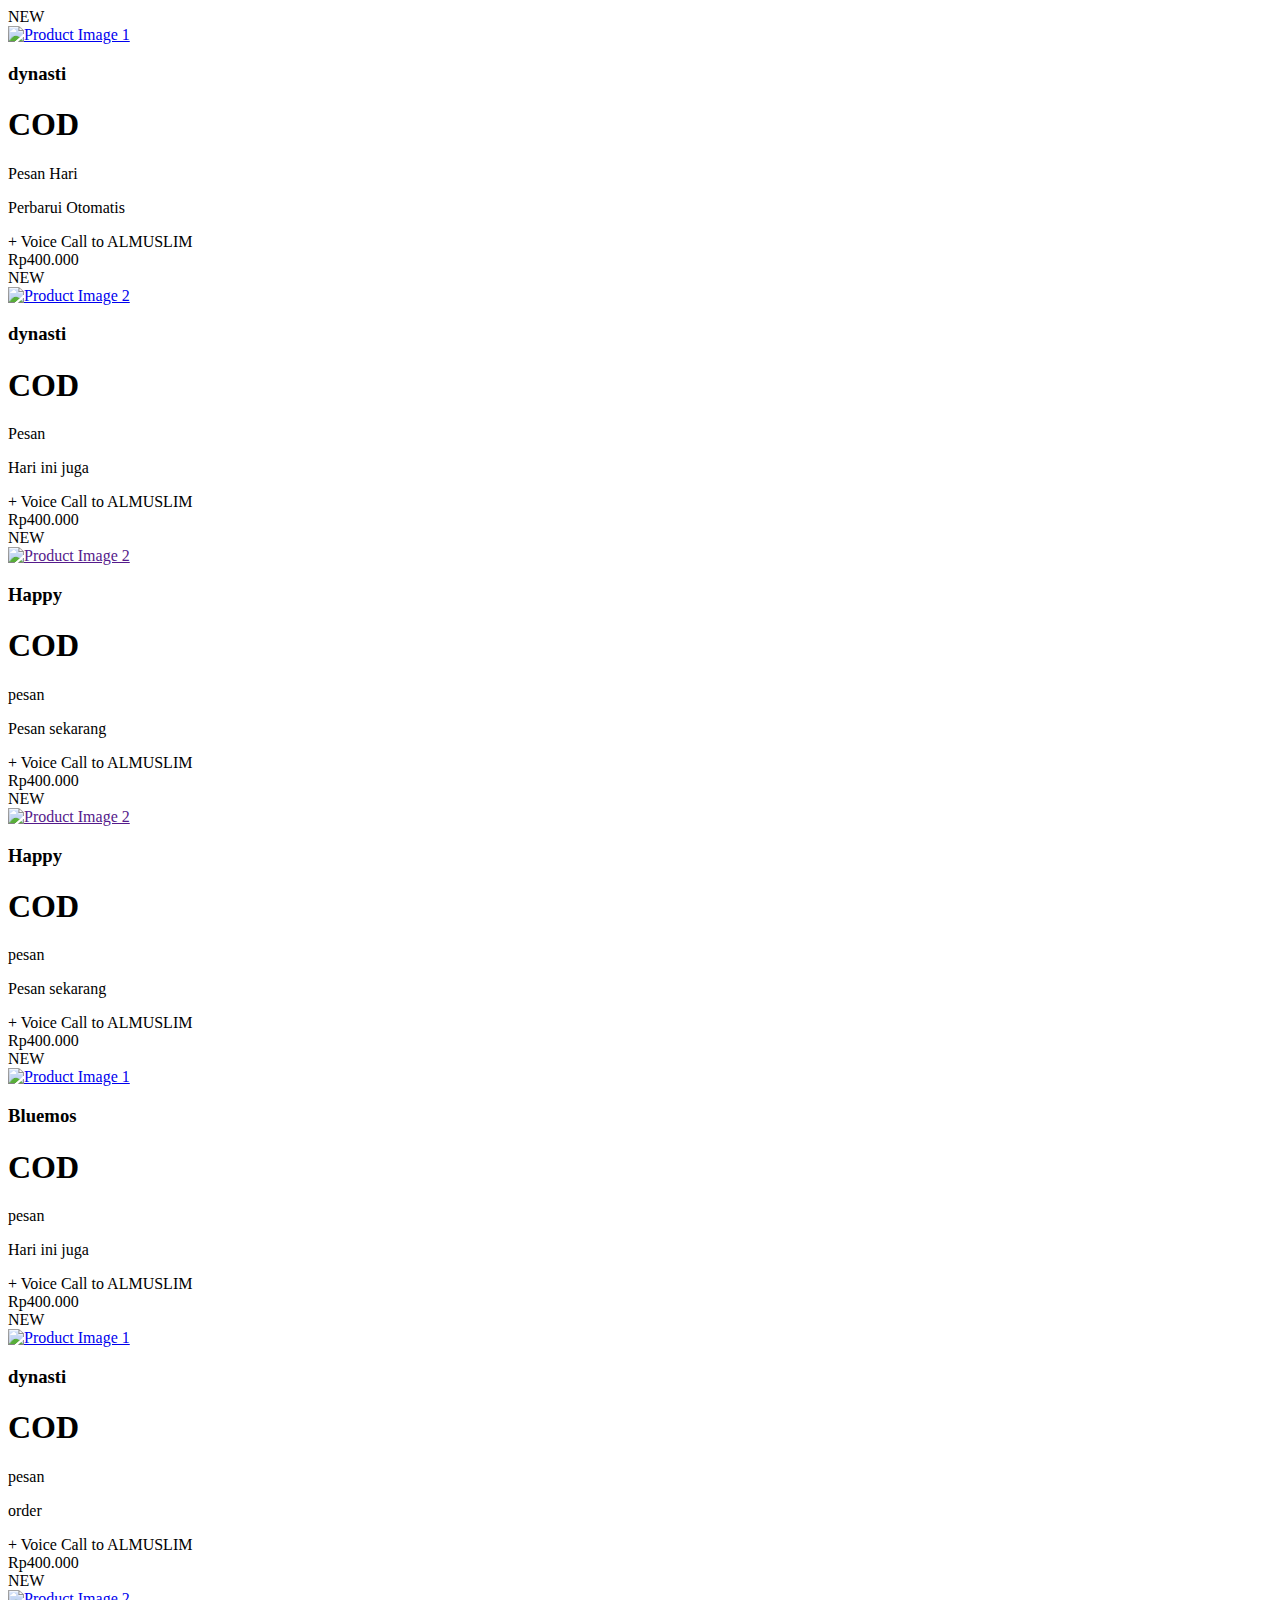
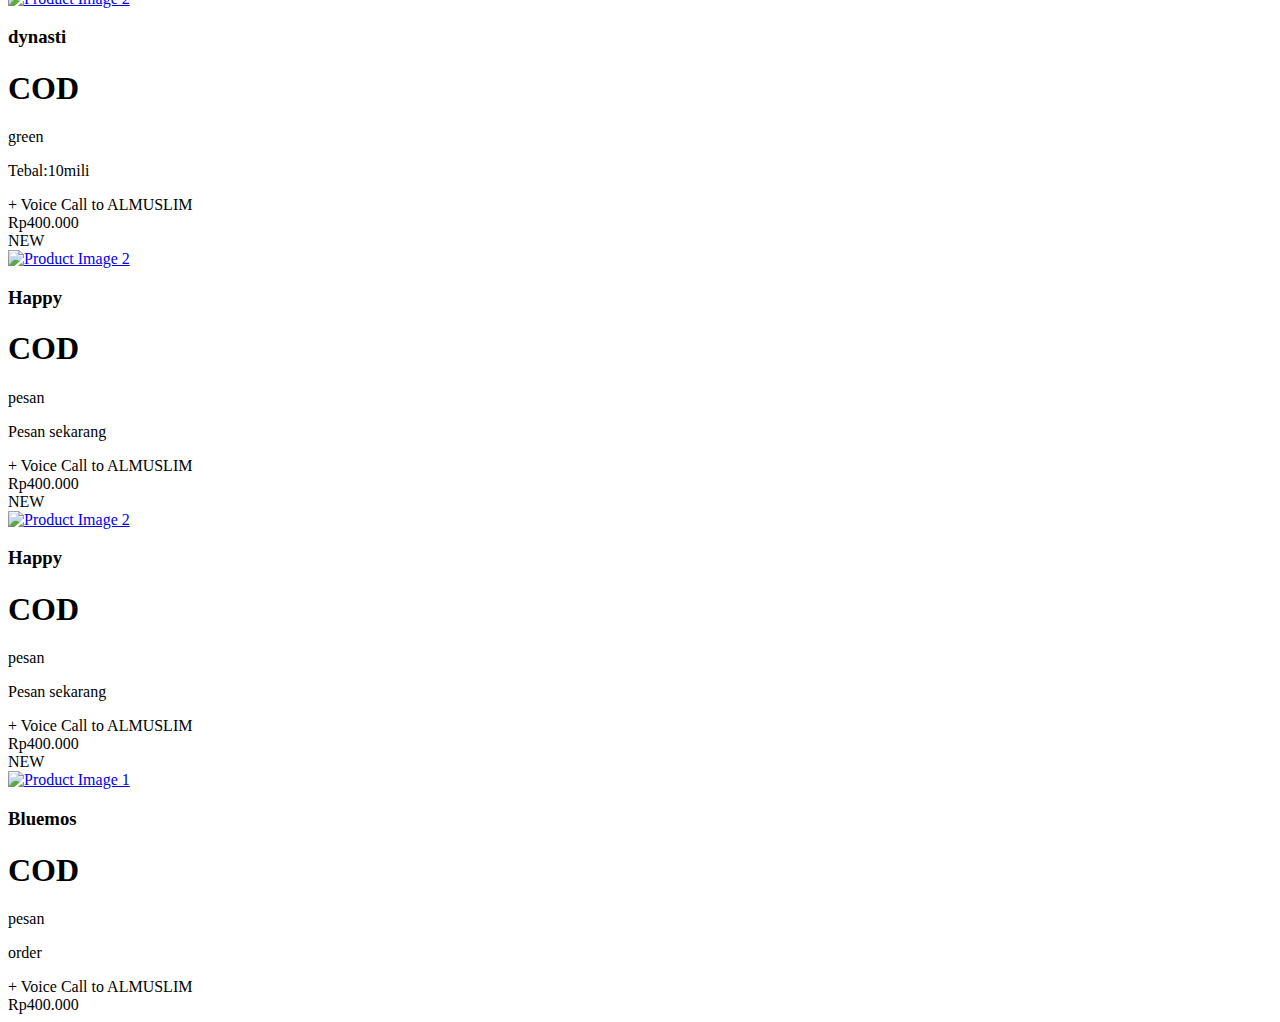
==== config2.html @ 1cbc6fa0 "Add files via upload" ====
<!DOCTYPE html>
<html lang="en">
<head>
    <meta charset="UTF-8">
    <meta name="viewport" content="width=device-width, initial-scale=1.0">
    <title>Katalog Produk</title>
    <link rel="stylesheet" href="kk-styles.css">
</head>
<body>
    <div class="container">
        <div class="card">
            <div class="label">NEW</div>
            <a href="Configa.html">
            <img src="dynasti1.jpg" alt="Product Image 1"class="product-image"><a/>
            <div class="info">
                <h3>dynasti</h3>
                <h1>COD</h1>
                <p>Pesan Hari</p>
                <p>Perbarui Otomatis</p>
            </div>
            <div class="bonus">+ Voice Call to ALMUSLIM</div>
            <div class="price">Rp400.000</div>
        </div>
        
        <div class="card">
            <div class="label">NEW</div>
            <a href="#">
            <img src="dynasti2.jpg" alt="Product Image 2" class="product-image"></a>
            <div class="info">
                <h3>dynasti</h3>
                <h1>COD</h1>
                <p>Pesan </p>
                <p>Hari ini juga</p>
            </div>
            <div class="bonus">+ Voice Call to ALMUSLIM</div>
            <div class="price">Rp400.000</div>
            
        </div>
          <div class="card">
            <div class="label">NEW</div>
            <a href="">
            <img src="karpetpersia3.jpg" alt="Product Image 2" class="product-image"></a>
            <div class="info">
                <h3>Happy</h3>
                <h1>COD</h1>
                <p>pesan</p>
                <p>Pesan sekarang</p>
            </div>
            <div class="bonus">+ Voice Call to ALMUSLIM</div>
            <div class="price">Rp400.000</div>
            
        </div>
          <div class="card">
           <div class="label">NEW</div>
           <a href="">
            <img src="dubailokal1.jpg" alt="Product Image 2" class="product-image"></a>
            <div class="info">
                <h3>Happy</h3>
                <h1>COD</h1>
                <p>pesan</p>
                <p>Pesan sekarang</p>
            </div>
            <div class="bonus">+ Voice Call to ALMUSLIM</div>
            <div class="price">Rp400.000</div>
            
        </div>
            <div class="card">
            <div class="label">NEW</div>
            <a href="#">
            <img src="karpetpersia4.jpg" alt="Product Image 1" class="product-image"><a/>
            <div class="info">
                <h3>Bluemos</h3>
                <h1>COD</h1>
                <p>pesan</p>
                <p>Hari ini juga</p>
            </div>
            <div class="bonus">+ Voice Call to ALMUSLIM</div>
            <div class="price">Rp400.000</div>
        </div>
     </div>
           <!-- sebelh kiwe -->
         <div class="container">
        <div class="card">
            <div class="label">NEW</div>
            <a href="#">
            <img src="dynasti3.jpg" alt="Product Image 1" class="product-image"></a>
            <div class="info">
                <h3>dynasti</h3>
                <h1>COD</h1>
                <p>pesan</p>
                <p>order</p>
            </div>
            <div class="bonus">+ Voice Call to ALMUSLIM</div>
            <div class="price">Rp400.000</div>
        </div>
        
        <div class="card">
          <div class="label">NEW</div>
          <a href="#">
            <img src="dynasti4.jpg" alt="Product Image 2" class="product-image"></a>
            <div class="info">
                <h3>dynasti</h3>
                <h1>COD</h1>
                <p>green</p>
                <p>Tebal:10mili</p>
            </div>
            <div class="bonus">+ Voice Call to ALMUSLIM</div>
            <div class="price">Rp400.000</div>
            
        </div>
            <div class="card">
            <div class="label">NEW</div>
            <a href="#">
            <img src="karpetpersia6.jpg" alt="Product Image 2" class="product-image"></a>
            <div class="info">
                <h3>Happy</h3>
                <h1>COD</h1>
                <p>pesan</p>
                <p>Pesan sekarang</p>
            </div>
            <div class="bonus">+ Voice Call to ALMUSLIM</div>
            <div class="price">Rp400.000</div>
            
        </div>
            <div class="card">
            <div class="label">NEW</div>
            <a href="#">
            <img src="karpetpersia7.jpg" alt="Product Image 2" class="product-image"></a>
            <div class="info">
                <h3>Happy</h3>
                <h1>COD</h1>
                <p>pesan</p>
                <p>Pesan sekarang</p>
            </div>
            <div class="bonus">+ Voice Call to ALMUSLIM</div>
            <div class="price">Rp400.000</div>
            
        </div>
            <div class="card">
            <div class="label">NEW</div>
            <a href="#">
            <img src="karpetpersia8.jpg" alt="Product Image 1" class="product-image"></a>
            <div class="info">
                <h3>Bluemos</h3>
                <h1>COD</h1>
                <p>pesan</p>
                <p>order</p>
            </div>
            <div class="bonus">+ Voice Call to ALMUSLIM</div>
            <div class="price">Rp400.000</div>
        </div>
        
     </div>
     
     
</body>
</html>
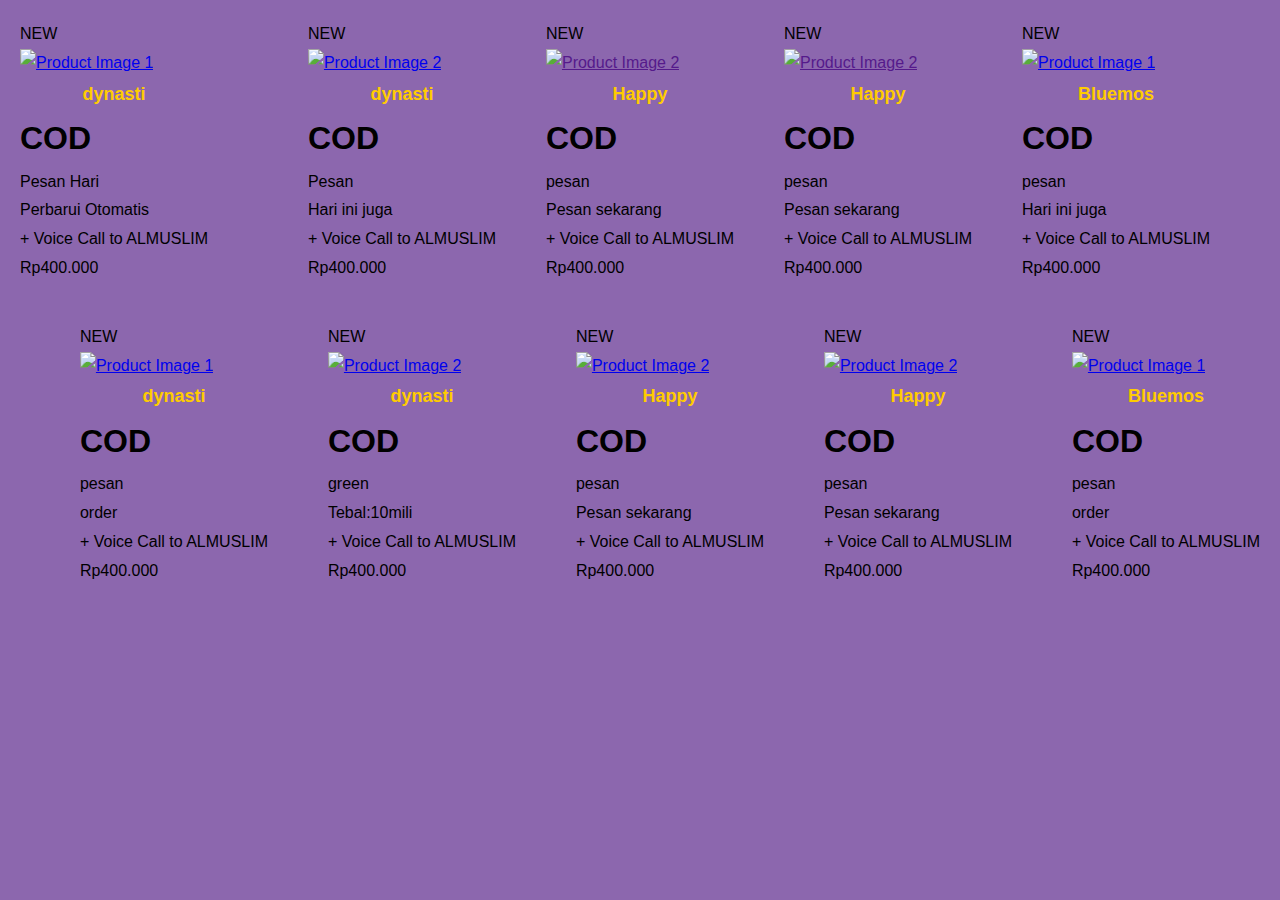
==== commit 3d31c83e: "Update config2.html" ====
--- a/config2.html
+++ b/config2.html
@@ -5,6 +5,210 @@
     <meta name="viewport" content="width=device-width, initial-scale=1.0">
     <title>Katalog Produk</title>
     <link rel="stylesheet" href="kk-styles.css">
+    <style>
+        @import url('https://fonts.googleapis.com/css2?family=palatino:wght@400;700&display=swap');
+* {
+    margin: 0;
+    padding: 0;
+    box-sizing: border-box;
+    font-family: 'palatino', sans-serif;
+}
+
+
+body {
+    background-color: #8C67AE;
+    color: black;
+    font-family: 'palatino', sans-serif;
+    font-weight: normal;
+    line-height: 1.8;
+}
+
+.header {
+    background-color: #B16D6A;
+    padding: 10px;
+    text-align: center;
+    display: flex;
+}
+
+.logo {
+    font-size: 15px;
+    font-weight: bold;
+    color: #FFEFD5;
+    text-shadow: 1px 1px 2px gold;
+}
+
+.carousel {
+    position: relative;
+    width: 100%;
+    overflow: hidden;
+    max-width: 600px;
+    margin: 0 auto;
+    margin-top: 10px;
+}
+
+.carousel-container {
+    display: flex;
+    width: 100%;
+    animation: slide 15s infinite;
+}
+
+.carousel-slide {
+    flex: 1 0 100%;
+    max-width: 100%;
+    transition: transform 0.8s ease-in-out;
+}
+
+.carousel-slide img {
+    width: 100%;
+    border-radius: 10px;
+}
+
+@keyframes slide {
+    0% { transform: translateX(0%); }
+    25% { transform: translateX(0%); }
+    33.33% { transform: translateX(-100%); }
+    58.33% { transform: translateX(-100%); }
+    66.66% { transform: translateX(-200%); }
+    91.66% { transform: translateX(-200%); }
+    100% { transform: translateX(0%); }
+}
+
+.info h3 {
+    color: #ffcc00;
+    font-size: 18px;
+    text-align: center;
+}
+
+.zipmsi-grid {
+    display: grid;
+    grid-template-columns: repeat(4, 1fr);
+    gap: 10px;
+    padding: 10px;
+    text-align: center;
+}
+
+.product-item {
+    background-color: ;
+    padding: 10px;
+    border-radius: 8px;
+    font-size: 14px;
+    font-weight: Verdana;
+    display: flex;
+    flex-direction: column;
+    align-items: center;
+    justify-content: center;
+    text-align: center;
+    min-height: 40px;
+    color: #fff;
+}
+
+.product-item img {
+    max-width: 80%;
+    margin-bottom: 5px;
+}
+ #scrollyy{
+      width: 97%;
+      height: auto;
+      overflow-x: scroll;
+      overflow-y: none;
+      margin: 5px;
+      white-space: nowrap;
+      border-radius:10px;    
+        }
+              .container {
+            list-style: none;
+            display: flex;
+            flex-wrap: wrap;
+            justify-content: space-between;
+            padding: 20px;
+        }
+        .produk  {
+            background: #138D31;
+            width: 45%;
+            max-width: 400px;
+            border-radius: 8px;
+            padding: 5px;
+            margin-bottom: 10px;
+            text-align: center;
+            list-style: none;
+            box-shadow: 0 0 10px rgba(0, 0, 0, 0.5);
+        }
+            p1 {
+          color: #fff;
+        }
+        
+  .produk img {
+    border-radius: 10px;
+  }
+@media (max-width: 10000px) {
+    .carousel {
+        max-width: auto;
+        height: 100%;
+    }
+}
+@media (max-width: 768px) {
+    .zipmsi-grid {
+        grid-template-columns: repeat(4, 1fr);
+    }
+}
+
+@media (max-width: 480px) {
+    .zipmsi-grid {
+        grid-template-columns: repeat(2, 1fr);
+    }
+    
+    .product-item img {
+        max-width: auto;
+    }
+}
+
+.info-section {
+    padding: 10px;
+    text-align: center;
+}
+
+.info-section h2 {
+    margin-bottom: 20px;
+    font-size: 15px;
+}
+
+.info-images {
+    display: flex;
+    justify-content: space-between;
+    gap: 20px;
+}
+
+.info-images img {
+    max-width: 45%;
+    border-radius: 10px;
+}
+
+@media (max-width: 768px) {
+    .carousel-item {
+        flex-direction: column;
+    }
+
+    .carousel-item img {
+        max-width: auto;
+        margin-bottom: 10px;
+    }
+
+    .zipmsi-grid {
+        grid-template-columns: repeat(3, 1fr);
+    }
+
+    .info-images {
+        flex-direction: column;
+    }
+
+    .info-images img {
+        max-width: 90%;
+    }
+}
+
+
+
+    </style>
 </head>
 <body>
     <div class="container">
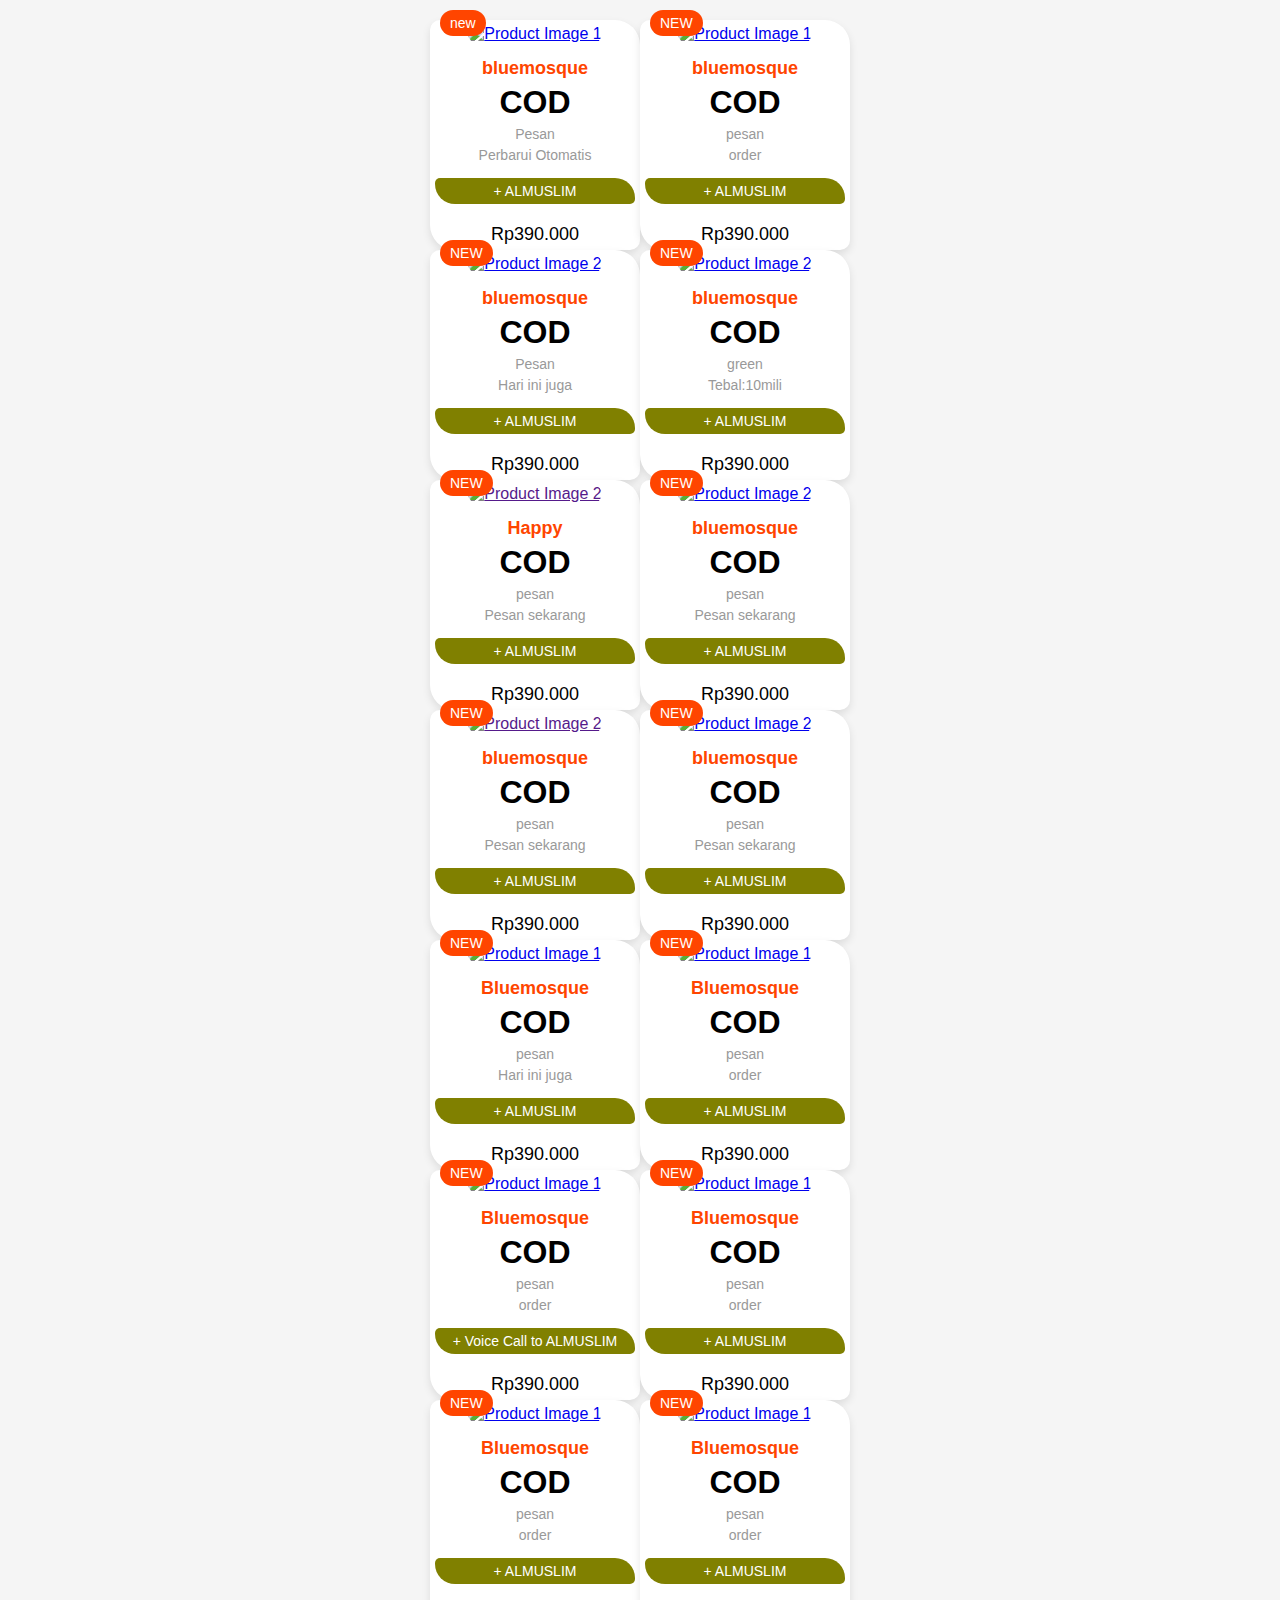
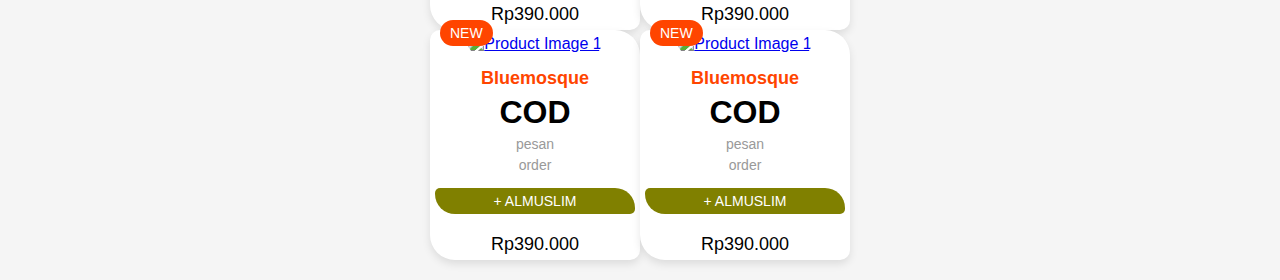
==== commit 2bded5f2: "Update config2.html" ====
--- a/config2.html
+++ b/config2.html
@@ -6,280 +6,207 @@
     <title>Katalog Produk</title>
     <link rel="stylesheet" href="kk-styles.css">
     <style>
-        @import url('https://fonts.googleapis.com/css2?family=palatino:wght@400;700&display=swap');
-* {
+      body {
+    font-family: Arial, sans-serif;
+    background-color: #f5f5f5;
+    display: flex;
+    justify-content: center;
+    align-items: center;
+    min-height: 100vh;
+    margin: 20px;
+}
+
+.container {
+    display: inline;
+    justify-content: space-between; 
+    gap: 20px;
+    flex-wrap: wrap;
+    padding: 0;
+}
+
+.card {
+    background-color: #fff;
+    border-radius: 10px 25px;
+    box-shadow: 0 4px 8px rgba(0, 0, 0, 0.1);
+    width: 200px; /* Lebar kartu */
+    padding: 5px;
+    position: relative;
+    text-align: center;
+    
+}
+.product-image {
+    width: 80%;
+    height: auto;
+    border-radius: 10px;
+    margin-bottom: 15px;
+}
+
+.label {
+    background-color: #FF4500;
+    color: white;
+    padding: 5px 10px;
+    border-radius: 20px;
+    font-size: 14px;
+    position: absolute;
+    top: -10px;
+    left: 10px;
+}
+
+.info h3 {
     margin: 0;
-    padding: 0;
-    box-sizing: border-box;
-    font-family: 'palatino', sans-serif;
-}
-
-
-body {
-    background-color: #8C67AE;
-    color: black;
-    font-family: 'palatino', sans-serif;
-    font-weight: normal;
-    line-height: 1.8;
-}
-
-.header {
-    background-color: #B16D6A;
-    padding: 10px;
-    text-align: center;
-    display: flex;
-}
-
-.logo {
-    font-size: 15px;
-    font-weight: bold;
-    color: #FFEFD5;
-    text-shadow: 1px 1px 2px gold;
-}
-
-.carousel {
-    position: relative;
-    width: 100%;
-    overflow: hidden;
-    max-width: 600px;
-    margin: 0 auto;
-    margin-top: 10px;
-}
-
-.carousel-container {
-    display: flex;
-    width: 100%;
-    animation: slide 15s infinite;
-}
-
-.carousel-slide {
-    flex: 1 0 100%;
-    max-width: 100%;
-    transition: transform 0.8s ease-in-out;
-}
-
-.carousel-slide img {
-    width: 100%;
-    border-radius: 10px;
-}
-
-@keyframes slide {
-    0% { transform: translateX(0%); }
-    25% { transform: translateX(0%); }
-    33.33% { transform: translateX(-100%); }
-    58.33% { transform: translateX(-100%); }
-    66.66% { transform: translateX(-200%); }
-    91.66% { transform: translateX(-200%); }
-    100% { transform: translateX(0%); }
-}
-
-.info h3 {
-    color: #ffcc00;
     font-size: 18px;
-    text-align: center;
-}
-
-.zipmsi-grid {
-    display: grid;
-    grid-template-columns: repeat(4, 1fr);
-    gap: 10px;
-    padding: 10px;
-    text-align: center;
-}
-
-.product-item {
-    background-color: ;
-    padding: 10px;
-    border-radius: 8px;
+    color: #FF4500;
+}
+
+.info h1 {
+    margin: 5px 0;
+    font-size: 32px;
+    color: #000;
+}
+
+.info p {
+    margin: 5px 0;
     font-size: 14px;
-    font-weight: Verdana;
-    display: flex;
-    flex-direction: column;
-    align-items: center;
-    justify-content: center;
-    text-align: center;
-    min-height: 40px;
+    color: #999;
+}
+
+.bonus {
+    margin-top: 15px;
+    font-size: 14px;
     color: #fff;
-}
-
-.product-item img {
-    max-width: 80%;
-    margin-bottom: 5px;
-}
- #scrollyy{
-      width: 97%;
-      height: auto;
-      overflow-x: scroll;
-      overflow-y: none;
-      margin: 5px;
-      white-space: nowrap;
-      border-radius:10px;    
-        }
-              .container {
-            list-style: none;
-            display: flex;
-            flex-wrap: wrap;
-            justify-content: space-between;
-            padding: 20px;
-        }
-        .produk  {
-            background: #138D31;
-            width: 45%;
-            max-width: 400px;
-            border-radius: 8px;
-            padding: 5px;
-            margin-bottom: 10px;
-            text-align: center;
-            list-style: none;
-            box-shadow: 0 0 10px rgba(0, 0, 0, 0.5);
-        }
-            p1 {
-          color: #fff;
-        }
-        
-  .produk img {
-    border-radius: 10px;
-  }
-@media (max-width: 10000px) {
-    .carousel {
-        max-width: auto;
-        height: 100%;
+    background-color: #808000;
+    padding: 5px;
+    border-radius: 5px 20px;
+}
+
+.price {
+    margin-top: 20px;
+    font-size: 18px;
+    color: #000;
+}
+
+@media screen and (max-width: 600px) {
+    .container {
+        flex-direction: column;
+        align-items: center;
     }
-}
-@media (max-width: 768px) {
-    .zipmsi-grid {
-        grid-template-columns: repeat(4, 1fr);
-    }
-}
-
-@media (max-width: 480px) {
-    .zipmsi-grid {
-        grid-template-columns: repeat(2, 1fr);
-    }
-    
-    .product-item img {
-        max-width: auto;
-    }
-}
-
-.info-section {
-    padding: 10px;
-    text-align: center;
-}
-
-.info-section h2 {
-    margin-bottom: 20px;
-    font-size: 15px;
-}
-
-.info-images {
-    display: flex;
-    justify-content: space-between;
-    gap: 20px;
-}
-
-.info-images img {
-    max-width: 45%;
-    border-radius: 10px;
-}
-
-@media (max-width: 768px) {
-    .carousel-item {
-        flex-direction: column;
-    }
-
-    .carousel-item img {
-        max-width: auto;
+
+    .card {
+        width: 90%;
         margin-bottom: 10px;
     }
-
-    .zipmsi-grid {
-        grid-template-columns: repeat(3, 1fr);
-    }
-
-    .info-images {
-        flex-direction: column;
-    }
-
-    .info-images img {
-        max-width: 90%;
-    }
-}
-
-
+}
 
     </style>
 </head>
 <body>
     <div class="container">
         <div class="card">
-            <div class="label">NEW</div>
+            <div class="label">new</div>
             <a href="Configa.html">
-            <img src="dynasti1.jpg" alt="Product Image 1"class="product-image"><a/>
-            <div class="info">
-                <h3>dynasti</h3>
-                <h1>COD</h1>
-                <p>Pesan Hari</p>
+            <img src="bluemos1.jpg" alt="Product Image 1"class="product-image"><a/>
+            <div class="info">
+                <h3>bluemosque</h3>
+                <h1>COD</h1>
+                <p>Pesan </p>
                 <p>Perbarui Otomatis</p>
             </div>
-            <div class="bonus">+ Voice Call to ALMUSLIM</div>
-            <div class="price">Rp400.000</div>
+            <div class="bonus">+ ALMUSLIM</div>
+            <div class="price">Rp390.000</div>
         </div>
         
         <div class="card">
             <div class="label">NEW</div>
             <a href="#">
-            <img src="dynasti2.jpg" alt="Product Image 2" class="product-image"></a>
-            <div class="info">
-                <h3>dynasti</h3>
+            <img src="bluemos2.jpg" alt="Product Image 2" class="product-image"></a>
+            <div class="info">
+                <h3>bluemosque</h3>
                 <h1>COD</h1>
                 <p>Pesan </p>
                 <p>Hari ini juga</p>
             </div>
-            <div class="bonus">+ Voice Call to ALMUSLIM</div>
-            <div class="price">Rp400.000</div>
+            <div class="bonus">+ ALMUSLIM</div>
+            <div class="price">Rp390.000</div>
             
         </div>
           <div class="card">
             <div class="label">NEW</div>
             <a href="">
-            <img src="karpetpersia3.jpg" alt="Product Image 2" class="product-image"></a>
+            <img src="bluemos3.jpg" alt="Product Image 2" class="product-image"></a>
             <div class="info">
                 <h3>Happy</h3>
                 <h1>COD</h1>
                 <p>pesan</p>
                 <p>Pesan sekarang</p>
             </div>
-            <div class="bonus">+ Voice Call to ALMUSLIM</div>
-            <div class="price">Rp400.000</div>
+            <div class="bonus">+ ALMUSLIM</div>
+            <div class="price">Rp390.000</div>
             
         </div>
           <div class="card">
            <div class="label">NEW</div>
            <a href="">
-            <img src="dubailokal1.jpg" alt="Product Image 2" class="product-image"></a>
-            <div class="info">
-                <h3>Happy</h3>
+            <img src="bluemos4.jpg" alt="Product Image 2" class="product-image"></a>
+            <div class="info">
+                <h3>bluemosque</h3>
                 <h1>COD</h1>
                 <p>pesan</p>
                 <p>Pesan sekarang</p>
             </div>
+            <div class="bonus">+ ALMUSLIM</div>
+            <div class="price">Rp390.000</div>
+            
+        </div>
+            <div class="card">
+            <div class="label">NEW</div>
+            <a href="#">
+            <img src="bluemos5.jpg" alt="Product Image 1" class="product-image"><a/>
+            <div class="info">
+                <h3>Bluemosque</h3>
+                <h1>COD</h1>
+                <p>pesan</p>
+                <p>Hari ini juga</p>
+            </div>
+            <div class="bonus">+ ALMUSLIM</div>
+            <div class="price">Rp390.000</div>
+        </div>
+                    <div class="card">
+            <div class="label">NEW</div>
+            <a href="#">
+            <img src="bluemos6.jpg" alt="Product Image 1" class="product-image"></a>
+            <div class="info">
+                <h3>Bluemosque</h3>
+                <h1>COD</h1>
+                <p>pesan</p>
+                <p>order</p>
+            </div>
             <div class="bonus">+ Voice Call to ALMUSLIM</div>
-            <div class="price">Rp400.000</div>
-            
-        </div>
-            <div class="card">
-            <div class="label">NEW</div>
-            <a href="#">
-            <img src="karpetpersia4.jpg" alt="Product Image 1" class="product-image"><a/>
-            <div class="info">
-                <h3>Bluemos</h3>
-                <h1>COD</h1>
-                <p>pesan</p>
-                <p>Hari ini juga</p>
-            </div>
-            <div class="bonus">+ Voice Call to ALMUSLIM</div>
-            <div class="price">Rp400.000</div>
+            <div class="price">Rp390.000</div>
+        </div>            <div class="card">
+            <div class="label">NEW</div>
+            <a href="#">
+            <img src="bluemos7.jpg" alt="Product Image 1" class="product-image"></a>
+            <div class="info">
+                <h3>Bluemosque</h3>
+                <h1>COD</h1>
+                <p>pesan</p>
+                <p>order</p>
+            </div>
+            <div class="bonus">+ ALMUSLIM</div>
+            <div class="price">Rp390.000</div>
+        </div>
+                    <div class="card">
+            <div class="label">NEW</div>
+            <a href="#">
+            <img src="bluemos8.jpg" alt="Product Image 1" class="product-image"></a>
+            <div class="info">
+                <h3>Bluemosque</h3>
+                <h1>COD</h1>
+                <p>pesan</p>
+                <p>order</p>
+            </div>
+            <div class="bonus">+  ALMUSLIM</div>
+            <div class="price">Rp390.000</div>
         </div>
      </div>
            <!-- sebelh kiwe -->
@@ -287,71 +214,110 @@
         <div class="card">
             <div class="label">NEW</div>
             <a href="#">
-            <img src="dynasti3.jpg" alt="Product Image 1" class="product-image"></a>
-            <div class="info">
-                <h3>dynasti</h3>
-                <h1>COD</h1>
-                <p>pesan</p>
-                <p>order</p>
-            </div>
-            <div class="bonus">+ Voice Call to ALMUSLIM</div>
-            <div class="price">Rp400.000</div>
+            <img src="bluemos9.jpg" alt="Product Image 1" class="product-image"></a>
+            <div class="info">
+                <h3>bluemosque</h3>
+                <h1>COD</h1>
+                <p>pesan</p>
+                <p>order</p>
+            </div>
+            <div class="bonus">+  ALMUSLIM</div>
+            <div class="price">Rp390.000</div>
         </div>
         
         <div class="card">
           <div class="label">NEW</div>
           <a href="#">
-            <img src="dynasti4.jpg" alt="Product Image 2" class="product-image"></a>
-            <div class="info">
-                <h3>dynasti</h3>
+            <img src="bluemos10.jpg" alt="Product Image 2" class="product-image"></a>
+            <div class="info">
+                <h3>bluemosque</h3>
                 <h1>COD</h1>
                 <p>green</p>
                 <p>Tebal:10mili</p>
             </div>
-            <div class="bonus">+ Voice Call to ALMUSLIM</div>
-            <div class="price">Rp400.000</div>
+            <div class="bonus">+  ALMUSLIM</div>
+            <div class="price">Rp390.000</div>
             
         </div>
             <div class="card">
             <div class="label">NEW</div>
             <a href="#">
-            <img src="karpetpersia6.jpg" alt="Product Image 2" class="product-image"></a>
-            <div class="info">
-                <h3>Happy</h3>
+            <img src="bluemos11.jpg" alt="Product Image 2" class="product-image"></a>
+            <div class="info">
+                <h3>bluemosque</h3>
                 <h1>COD</h1>
                 <p>pesan</p>
                 <p>Pesan sekarang</p>
             </div>
-            <div class="bonus">+ Voice Call to ALMUSLIM</div>
-            <div class="price">Rp400.000</div>
+            <div class="bonus">+  ALMUSLIM</div>
+            <div class="price">Rp390.000</div>
             
         </div>
             <div class="card">
             <div class="label">NEW</div>
             <a href="#">
-            <img src="karpetpersia7.jpg" alt="Product Image 2" class="product-image"></a>
-            <div class="info">
-                <h3>Happy</h3>
+            <img src="bluemos12.jpg" alt="Product Image 2" class="product-image"></a>
+            <div class="info">
+                <h3>bluemosque</h3>
                 <h1>COD</h1>
                 <p>pesan</p>
                 <p>Pesan sekarang</p>
             </div>
-            <div class="bonus">+ Voice Call to ALMUSLIM</div>
-            <div class="price">Rp400.000</div>
+            <div class="bonus">+  ALMUSLIM</div>
+            <div class="price">Rp390.000</div>
             
         </div>
             <div class="card">
             <div class="label">NEW</div>
             <a href="#">
-            <img src="karpetpersia8.jpg" alt="Product Image 1" class="product-image"></a>
-            <div class="info">
-                <h3>Bluemos</h3>
-                <h1>COD</h1>
-                <p>pesan</p>
-                <p>order</p>
-            </div>
-            <div class="bonus">+ Voice Call to ALMUSLIM</div>
-            <div class="price">Rp400.000</div>
+            <img src="bluemos13.jpg" alt="Product Image 1" class="product-image"></a>
+            <div class="info">
+                <h3>Bluemosque</h3>
+                <h1>COD</h1>
+                <p>pesan</p>
+                <p>order</p>
+            </div>
+            <div class="bonus">+  ALMUSLIM</div>
+            <div class="price">Rp390.000</div>
+        </div>
+                    <div class="card">
+            <div class="label">NEW</div>
+            <a href="#">
+            <img src="bluemos14.jpg" alt="Product Image 1" class="product-image"></a>
+            <div class="info">
+                <h3>Bluemosque</h3>
+                <h1>COD</h1>
+                <p>pesan</p>
+                <p>order</p>
+            </div>
+            <div class="bonus">+ ALMUSLIM</div>
+            <div class="price">Rp390.000</div>
+        </div>
+                    <div class="card">
+            <div class="label">NEW</div>
+            <a href="#">
+            <img src="bluemos15.jpg" alt="Product Image 1" class="product-image"></a>
+            <div class="info">
+                <h3>Bluemosque</h3>
+                <h1>COD</h1>
+                <p>pesan</p>
+                <p>order</p>
+            </div>
+            <div class="bonus">+ ALMUSLIM</div>
+            <div class="price">Rp390.000</div>
+        </div>
+                    <div class="card">
+            <div class="label">NEW</div>
+            <a href="#">
+            <img src="bluemos16.jpg" alt="Product Image 1" class="product-image"></a>
+            <div class="info">
+                <h3>Bluemosque</h3>
+                <h1>COD</h1>
+                <p>pesan</p>
+                <p>order</p>
+            </div>
+            <div class="bonus">+ ALMUSLIM</div>
+            <div class="price">Rp390.000</div>
         </div>
         
      </div>
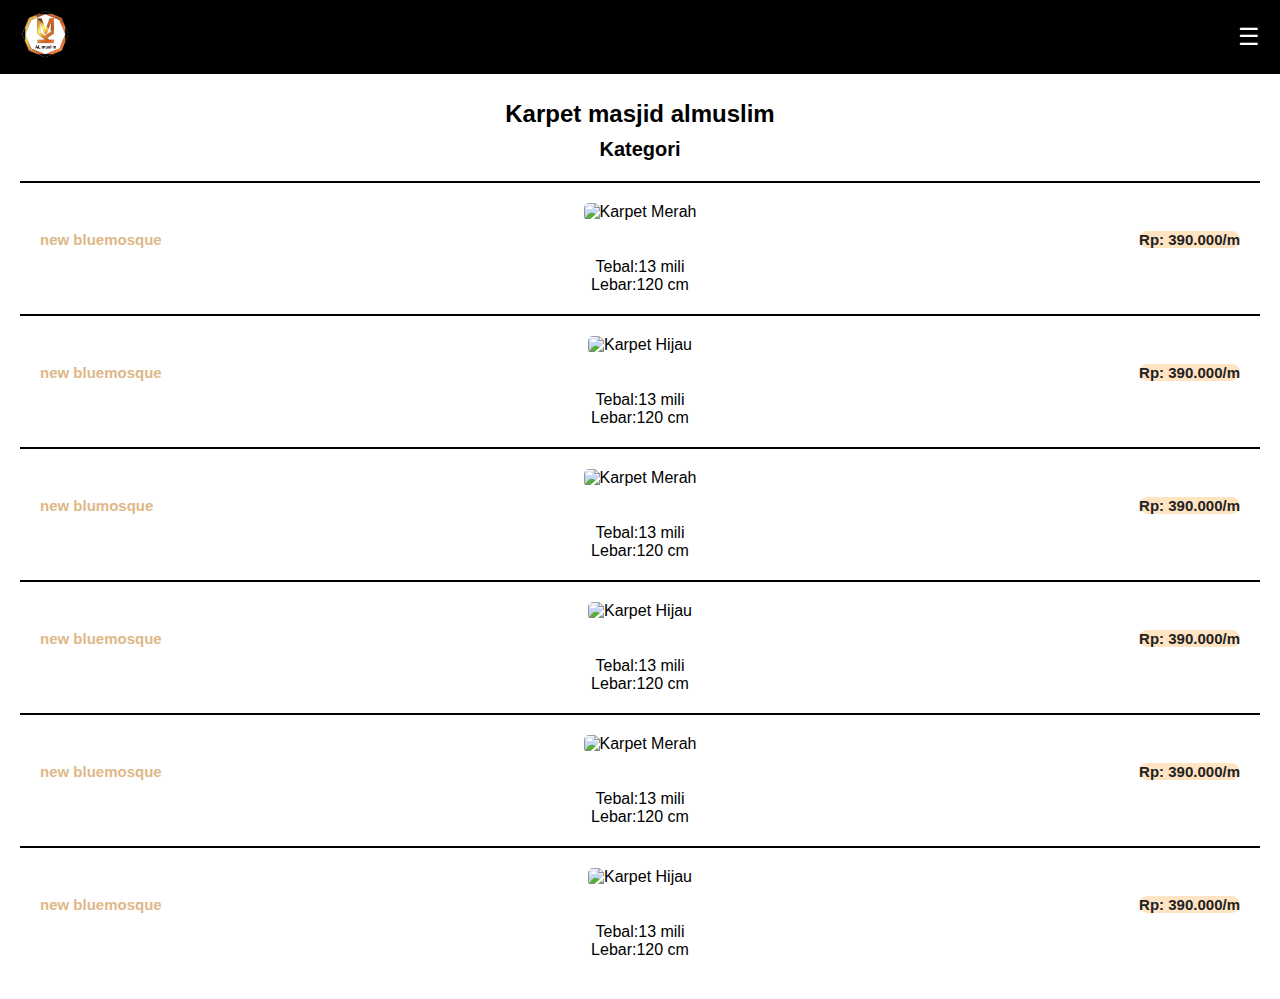
==== commit c71892af: "Update config2.html" ====
--- a/config2.html
+++ b/config2.html
@@ -1,327 +1,229 @@
 <!DOCTYPE html>
-<html lang="en">
+<html lang="id">
 <head>
     <meta charset="UTF-8">
     <meta name="viewport" content="width=device-width, initial-scale=1.0">
-    <title>Katalog Produk</title>
-    <link rel="stylesheet" href="kk-styles.css">
+    <title>Karpet Masjid Al Muslim</title>
+    <link rel="stylesheet" href="style.c">
+    <script>
+      document.addEventListener("DOMContentLoaded", function () {
+    const hamburger = document.getElementById("hamburger");
+    const navMenu = document.getElementById("nav-menu");
+
+    
+    hamburger.addEventListener("click", function (event) {
+        event.stopPropagation(); 
+        navMenu.style.display = navMenu.style.display === "block" ? "none" : "block";
+    });
+
+    
+    document.addEventListener("click", function (event) {
+        if (!navMenu.contains(event.target) && event.target !== hamburger) {
+            navMenu.style.display = "none";
+        }
+    });
+});
+
+    </script>
     <style>
-      body {
+      * {
+    margin: 0;
+    padding: 0;
+    box-sizing: border-box;
     font-family: Arial, sans-serif;
-    background-color: #f5f5f5;
+}
+
+body {
+    background: #fff;
+    text-align: center;
+}
+
+header {
     display: flex;
-    justify-content: center;
+    justify-content: space-between;
     align-items: center;
-    min-height: 100vh;
-    margin: 20px;
-}
-
-.container {
-    display: inline;
-    justify-content: space-between; 
-    gap: 20px;
-    flex-wrap: wrap;
-    padding: 0;
-}
-
-.card {
-    background-color: #fff;
-    border-radius: 10px 25px;
-    box-shadow: 0 4px 8px rgba(0, 0, 0, 0.1);
-    width: 200px; /* Lebar kartu */
-    padding: 5px;
-    position: relative;
+    padding: 10px 20px;
+    background: #000;
+    color: white;
+    position: fixed;
+    width: 100%;
+    top: 0;
+    left: 0;
+}
+
+.logo img {
+    width: 50px;
+}
+
+.hamburger {
+    font-size: 24px;
+    background: none;
+    border: none;
+    color: white;
+    cursor: pointer;
+}
+
+nav {
+    display: none;
+    position: absolute;
+    top: 60px;
+    right: 10px;
+    background: white;
+    border: 1px solid #ccc;
+    padding: 10px;
+    border-radius: 5px;
+}
+
+nav ul {
+    list-style: none;
+}
+
+nav ul li {
+    margin: 10px 0;
+}
+
+nav ul li a {
+    text-decoration: none;
+    color: black;
+    font-size: 16px;
+}
+
+main {
+    padding: 100px 20px 20px;
+}
+
+h1 {
+    font-size: 24px;
+    margin-bottom: 10px;
+}
+
+h2 {
+    font-size: 20px;
+    margin-bottom: 20px;
+}
+
+.produk {
+    border-top: 2px solid black;
+    padding: 20px 0;
+}
+
+.produk {
+    border-top: 2px solid black;
+    padding: 20px 0;
     text-align: center;
-    
-}
-.product-image {
+}
+
+.produk img {
     width: 80%;
-    height: auto;
-    border-radius: 10px;
-    margin-bottom: 15px;
-}
-
-.label {
-    background-color: #FF4500;
-    color: white;
-    padding: 5px 10px;
-    border-radius: 20px;
-    font-size: 14px;
-    position: absolute;
-    top: -10px;
-    left: 10px;
-}
-
-.info h3 {
-    margin: 0;
-    font-size: 18px;
-    color: #FF4500;
-}
-
-.info h1 {
-    margin: 5px 0;
-    font-size: 32px;
-    color: #000;
-}
-
-.info p {
-    margin: 5px 0;
-    font-size: 14px;
-    color: #999;
-}
-
-.bonus {
-    margin-top: 15px;
-    font-size: 14px;
-    color: #fff;
-    background-color: #808000;
-    padding: 5px;
-    border-radius: 5px 20px;
-}
-
-.price {
-    margin-top: 20px;
-    font-size: 18px;
-    color: #000;
-}
-
-@media screen and (max-width: 600px) {
-    .container {
-        flex-direction: column;
-        align-items: center;
-    }
-
-    .card {
-        width: 90%;
-        margin-bottom: 10px;
-    }
+    max-width: 400px;
+    border-radius: 5px;
+}
+
+.info-produk {
+    display: flex;
+    justify-content: space-between;
+    padding: 10px 20px;
+    font-size: 20px;
+}
+
+.nama-produk {
+    color: #DEB887;
+    font-weight: bold;
+    font-size: 15px;
+}
+
+.harga {
+    color: #222;
+    font-weight: bold;
+    background-color: #FFE4C4;
+    border-radius:50px;
+    font-size: 15px;
 }
 
     </style>
 </head>
 <body>
-    <div class="container">
-        <div class="card">
-            <div class="label">new</div>
-            <a href="Configa.html">
-            <img src="bluemos1.jpg" alt="Product Image 1"class="product-image"><a/>
-            <div class="info">
-                <h3>bluemosque</h3>
-                <h1>COD</h1>
-                <p>Pesan </p>
-                <p>Perbarui Otomatis</p>
-            </div>
-            <div class="bonus">+ ALMUSLIM</div>
-            <div class="price">Rp390.000</div>
+
+    <header>
+        <div class="logo">
+            <img src="logo.png" alt="Logo Al Muslim">
         </div>
-        
-        <div class="card">
-            <div class="label">NEW</div>
-            <a href="#">
-            <img src="bluemos2.jpg" alt="Product Image 2" class="product-image"></a>
-            <div class="info">
-                <h3>bluemosque</h3>
-                <h1>COD</h1>
-                <p>Pesan </p>
-                <p>Hari ini juga</p>
-            </div>
-            <div class="bonus">+ ALMUSLIM</div>
-            <div class="price">Rp390.000</div>
-            
+        <button class="hamburger" id="hamburger">
+            ☰
+        </button>
+        <nav id="nav-menu">
+            <ul>
+                <li><a href="https://karpetmasjidalmuslimsbr.wordpress.com">Home</a></li>
+                <li><a href="https://www.facebook.com/share/12Ex5AebnJn/">Facebook</a></li>
+                <li><a href="https://wa.me//+6281291029600">Kontak</a></li>
+            </ul>
+        </nav>
+    </header>
+
+    <main>
+        <h1>Karpet masjid almuslim</h1>
+        <h2>Kategori</h2>
+
+<div class="produk">
+    <img src="bluemos1.jpg" alt="Karpet Merah">
+    <div class="info-produk">
+        <p class="nama-produk">new bluemosque</p>
+        <p class="harga">Rp: 390.000/m</p>
         </div>
-          <div class="card">
-            <div class="label">NEW</div>
-            <a href="">
-            <img src="bluemos3.jpg" alt="Product Image 2" class="product-image"></a>
-            <div class="info">
-                <h3>Happy</h3>
-                <h1>COD</h1>
-                <p>pesan</p>
-                <p>Pesan sekarang</p>
-            </div>
-            <div class="bonus">+ ALMUSLIM</div>
-            <div class="price">Rp390.000</div>
-            
-        </div>
-          <div class="card">
-           <div class="label">NEW</div>
-           <a href="">
-            <img src="bluemos4.jpg" alt="Product Image 2" class="product-image"></a>
-            <div class="info">
-                <h3>bluemosque</h3>
-                <h1>COD</h1>
-                <p>pesan</p>
-                <p>Pesan sekarang</p>
-            </div>
-            <div class="bonus">+ ALMUSLIM</div>
-            <div class="price">Rp390.000</div>
-            
-        </div>
-            <div class="card">
-            <div class="label">NEW</div>
-            <a href="#">
-            <img src="bluemos5.jpg" alt="Product Image 1" class="product-image"><a/>
-            <div class="info">
-                <h3>Bluemosque</h3>
-                <h1>COD</h1>
-                <p>pesan</p>
-                <p>Hari ini juga</p>
-            </div>
-            <div class="bonus">+ ALMUSLIM</div>
-            <div class="price">Rp390.000</div>
-        </div>
-                    <div class="card">
-            <div class="label">NEW</div>
-            <a href="#">
-            <img src="bluemos6.jpg" alt="Product Image 1" class="product-image"></a>
-            <div class="info">
-                <h3>Bluemosque</h3>
-                <h1>COD</h1>
-                <p>pesan</p>
-                <p>order</p>
-            </div>
-            <div class="bonus">+ Voice Call to ALMUSLIM</div>
-            <div class="price">Rp390.000</div>
-        </div>            <div class="card">
-            <div class="label">NEW</div>
-            <a href="#">
-            <img src="bluemos7.jpg" alt="Product Image 1" class="product-image"></a>
-            <div class="info">
-                <h3>Bluemosque</h3>
-                <h1>COD</h1>
-                <p>pesan</p>
-                <p>order</p>
-            </div>
-            <div class="bonus">+ ALMUSLIM</div>
-            <div class="price">Rp390.000</div>
-        </div>
-                    <div class="card">
-            <div class="label">NEW</div>
-            <a href="#">
-            <img src="bluemos8.jpg" alt="Product Image 1" class="product-image"></a>
-            <div class="info">
-                <h3>Bluemosque</h3>
-                <h1>COD</h1>
-                <p>pesan</p>
-                <p>order</p>
-            </div>
-            <div class="bonus">+  ALMUSLIM</div>
-            <div class="price">Rp390.000</div>
-        </div>
-     </div>
-           <!-- sebelh kiwe -->
-         <div class="container">
-        <div class="card">
-            <div class="label">NEW</div>
-            <a href="#">
-            <img src="bluemos9.jpg" alt="Product Image 1" class="product-image"></a>
-            <div class="info">
-                <h3>bluemosque</h3>
-                <h1>COD</h1>
-                <p>pesan</p>
-                <p>order</p>
-            </div>
-            <div class="bonus">+  ALMUSLIM</div>
-            <div class="price">Rp390.000</div>
-        </div>
-        
-        <div class="card">
-          <div class="label">NEW</div>
-          <a href="#">
-            <img src="bluemos10.jpg" alt="Product Image 2" class="product-image"></a>
-            <div class="info">
-                <h3>bluemosque</h3>
-                <h1>COD</h1>
-                <p>green</p>
-                <p>Tebal:10mili</p>
-            </div>
-            <div class="bonus">+  ALMUSLIM</div>
-            <div class="price">Rp390.000</div>
-            
-        </div>
-            <div class="card">
-            <div class="label">NEW</div>
-            <a href="#">
-            <img src="bluemos11.jpg" alt="Product Image 2" class="product-image"></a>
-            <div class="info">
-                <h3>bluemosque</h3>
-                <h1>COD</h1>
-                <p>pesan</p>
-                <p>Pesan sekarang</p>
-            </div>
-            <div class="bonus">+  ALMUSLIM</div>
-            <div class="price">Rp390.000</div>
-            
-        </div>
-            <div class="card">
-            <div class="label">NEW</div>
-            <a href="#">
-            <img src="bluemos12.jpg" alt="Product Image 2" class="product-image"></a>
-            <div class="info">
-                <h3>bluemosque</h3>
-                <h1>COD</h1>
-                <p>pesan</p>
-                <p>Pesan sekarang</p>
-            </div>
-            <div class="bonus">+  ALMUSLIM</div>
-            <div class="price">Rp390.000</div>
-            
-        </div>
-            <div class="card">
-            <div class="label">NEW</div>
-            <a href="#">
-            <img src="bluemos13.jpg" alt="Product Image 1" class="product-image"></a>
-            <div class="info">
-                <h3>Bluemosque</h3>
-                <h1>COD</h1>
-                <p>pesan</p>
-                <p>order</p>
-            </div>
-            <div class="bonus">+  ALMUSLIM</div>
-            <div class="price">Rp390.000</div>
-        </div>
-                    <div class="card">
-            <div class="label">NEW</div>
-            <a href="#">
-            <img src="bluemos14.jpg" alt="Product Image 1" class="product-image"></a>
-            <div class="info">
-                <h3>Bluemosque</h3>
-                <h1>COD</h1>
-                <p>pesan</p>
-                <p>order</p>
-            </div>
-            <div class="bonus">+ ALMUSLIM</div>
-            <div class="price">Rp390.000</div>
-        </div>
-                    <div class="card">
-            <div class="label">NEW</div>
-            <a href="#">
-            <img src="bluemos15.jpg" alt="Product Image 1" class="product-image"></a>
-            <div class="info">
-                <h3>Bluemosque</h3>
-                <h1>COD</h1>
-                <p>pesan</p>
-                <p>order</p>
-            </div>
-            <div class="bonus">+ ALMUSLIM</div>
-            <div class="price">Rp390.000</div>
-        </div>
-                    <div class="card">
-            <div class="label">NEW</div>
-            <a href="#">
-            <img src="bluemos16.jpg" alt="Product Image 1" class="product-image"></a>
-            <div class="info">
-                <h3>Bluemosque</h3>
-                <h1>COD</h1>
-                <p>pesan</p>
-                <p>order</p>
-            </div>
-            <div class="bonus">+ ALMUSLIM</div>
-            <div class="price">Rp390.000</div>
-        </div>
-        
-     </div>
-     
-     
+        <p>Tebal:13 mili</p>
+        <p>Lebar:120 cm</p>
+    
+</div>
+
+<div class="produk">
+    <img src="bluemos2.jpg" alt="Karpet Hijau">
+    <div class="info-produk">
+        <p class="nama-produk">new bluemosque</p>
+        <p class="harga">Rp: 390.000/m</p>
+    </div>
+            <p>Tebal:13 mili</p>
+        <p>Lebar:120 cm</p>
+</div>
+<div class="produk">
+    <img src="bluemos3.jpg" alt="Karpet Merah">
+    <div class="info-produk">
+        <p class="nama-produk">new blumosque</p>
+        <p class="harga">Rp: 390.000/m</p>
+    </div>
+            <p>Tebal:13 mili</p>
+        <p>Lebar:120 cm</p>
+</div>
+
+<div class="produk">
+    <img src="bluemos4.jpg" alt="Karpet Hijau">
+    <div class="info-produk">
+        <p class="nama-produk">new bluemosque</p>
+        <p class="harga">Rp: 390.000/m</p>
+    </div>
+            <p>Tebal:13 mili</p>
+        <p>Lebar:120 cm</p>
+</div>
+<div class="produk">
+    <img src="bluemos5.jpg" alt="Karpet Merah">
+    <div class="info-produk">
+        <p class="nama-produk">new bluemosque</p>
+        <p class="harga">Rp: 390.000/m</p>
+    </div>
+                <p>Tebal:13 mili</p>
+        <p>Lebar:120 cm</p>
+</div>
+
+<div class="produk">
+    <img src="bluemos6.jpg" alt="Karpet Hijau">
+    <div class="info-produk">
+        <p class="nama-produk">new bluemosque</p>
+        <p class="harga">Rp: 390.000/m</p>
+    </div>
+                <p>Tebal:13 mili</p>
+        <p>Lebar:120 cm</p>
+</div>
+
+    </main>
+
 </body>
 </html>
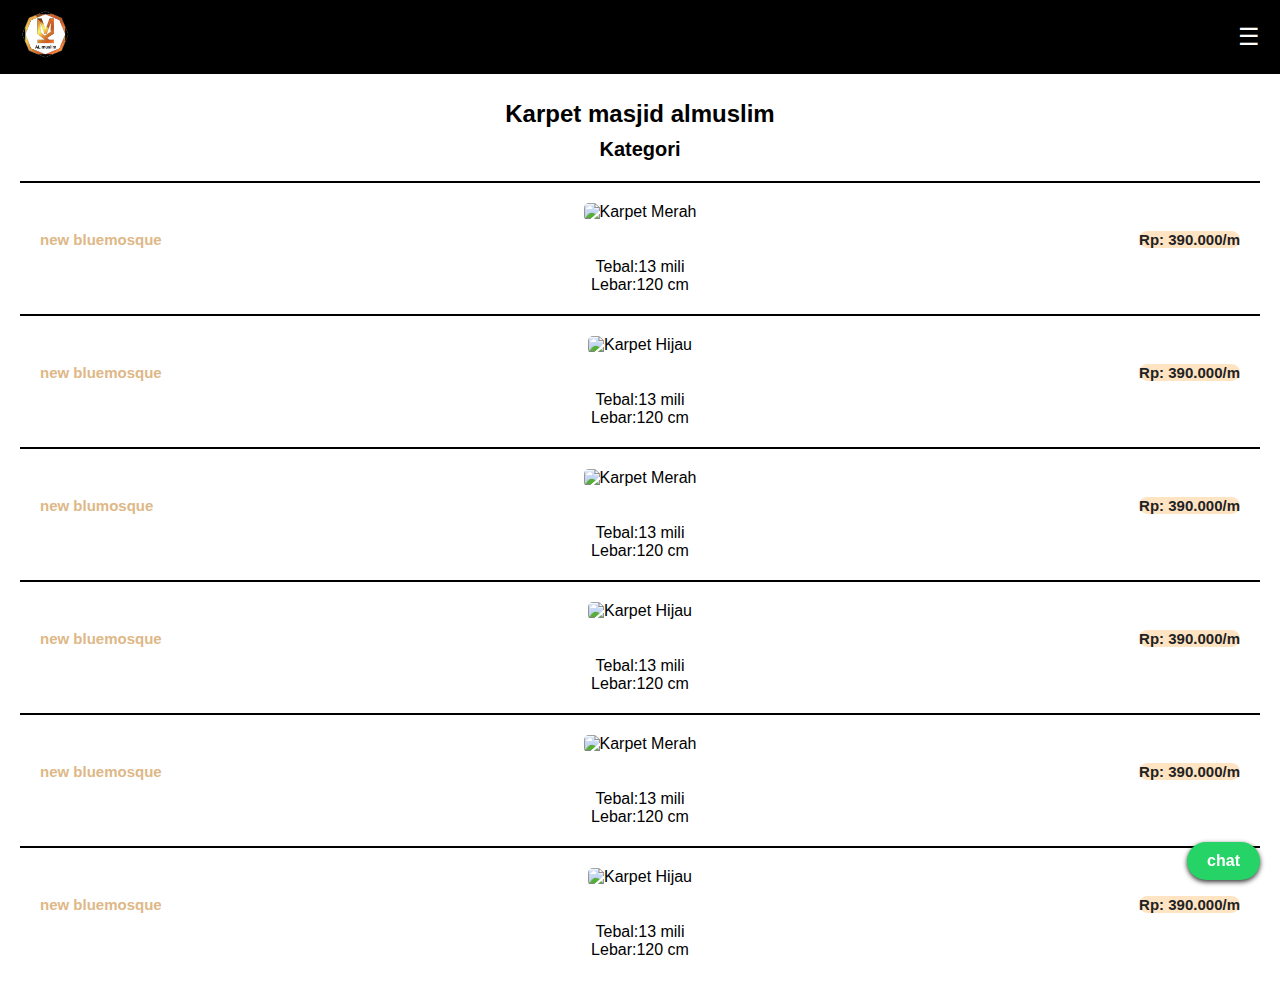
==== commit 3aa4f9ec: "Update config2.html" ====
--- a/config2.html
+++ b/config2.html
@@ -138,6 +138,25 @@
     background-color: #FFE4C4;
     border-radius:50px;
     font-size: 15px;
+}
+.whatsapp-button {
+    position: fixed;
+    bottom: 20px;
+    right: 20px;
+    background-color: #25D366; 
+    color: white;
+    padding: 10px 20px;
+    border-radius: 50px;
+    text-decoration: none;
+    font-size: 16px;
+    font-weight: bold;
+    box-shadow: 0 2px 5px rgba(0, 0, 0, 0.8);
+    transition: transform 0.3s ease, box-shadow 0.3s ease;
+}
+
+.whatsapp-button:hover {
+    transform: scale(1.1);
+    box-shadow: 0 4px 10px rgba(0, 0, 0, 0.4);
 }
 
     </style>
@@ -222,7 +241,9 @@
                 <p>Tebal:13 mili</p>
         <p>Lebar:120 cm</p>
 </div>
-
+    <a href="https://wa.me//+6281291029600" class="whatsapp-button" target="_blank">
+        chat
+    </a>
     </main>
 
 </body>
